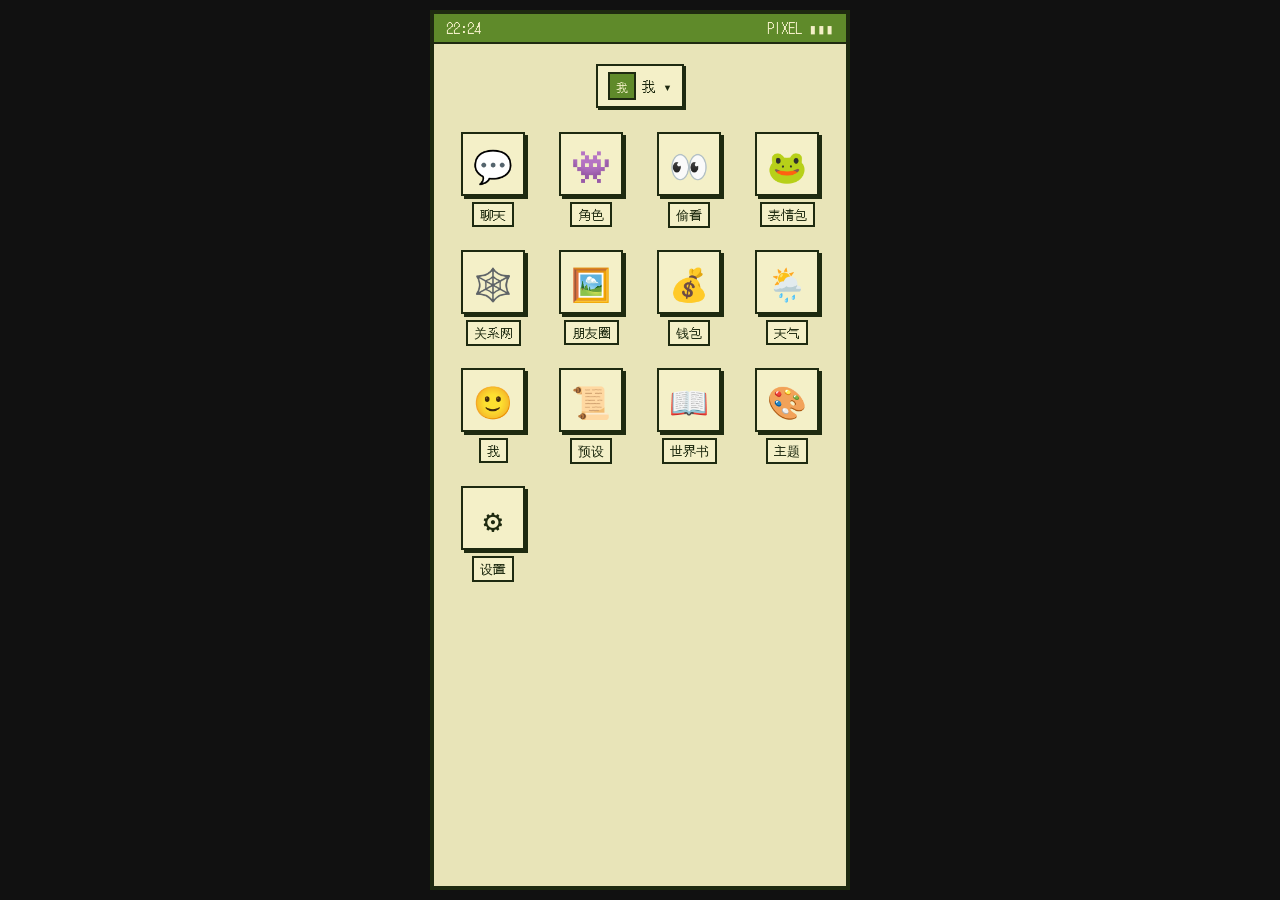
==== pixel-phone/index.html @ 0b1309c7 "Add files via upload" ====
<!DOCTYPE html>
<html lang="zh-CN">
<head>
<meta charset="UTF-8">
<meta name="viewport" content="width=device-width,initial-scale=1,maximum-scale=1,user-scalable=no,viewport-fit=cover">
<meta name="apple-mobile-web-app-capable" content="yes">
<meta name="apple-mobile-web-app-status-bar-style" content="black-translucent">
<meta name="apple-mobile-web-app-title" content="像素小手机">
<title>像素小手机</title>
<link rel="preconnect" href="https://fonts.googleapis.com">
<link rel="preconnect" href="https://fonts.gstatic.com" crossorigin>
<link href="https://fonts.googleapis.com/css2?family=DotGothic16&family=VT323&display=swap" rel="stylesheet">
<link rel="stylesheet" href="css/style.css">
</head>
<body>
<div id="phone">
  <div id="statusbar"><span id="sb-time">--:--</span><span>PIXEL ▮▮▮</span></div>
  <div id="screen"></div>
</div>
<div id="modal-root"></div>
<script src="js/db.js"></script>
<script src="js/api.js"></script>
<script src="js/memory.js"></script>
<script src="js/prompt.js"></script>
<script src="js/app.js"></script>
<script src="js/media.js"></script>
<script src="js/worldbook.js"></script>
<script src="js/chat.js"></script>
<script src="js/social.js"></script>
<script src="js/life.js"></script>
</body>
</html>
---- pixel-phone/css/style.css ----
:root{
  --bg:#e8e4b8;--panel:#f4f0c8;--text:#1e2a10;--border:#1e2a10;
  --accent:#e0b828;--accent2:#5f8a2a;--me:#c8d860;--them:#fffbe0;
  --font:'DotGothic16','VT323','PingFang SC',monospace;
}
*{box-sizing:border-box;margin:0;padding:0;-webkit-tap-highlight-color:transparent}
html,body{height:100%;background:#111;font-family:var(--font);color:var(--text)}
body{display:flex;justify-content:center;align-items:center}
button{font-family:inherit;color:inherit}

#phone{width:100%;height:100%;max-width:420px;max-height:880px;background:var(--bg);
  display:flex;flex-direction:column;position:relative;overflow:hidden;border:4px solid var(--border)}
@media (max-width:500px){#phone{max-width:none;max-height:none;border:none}}

#statusbar{padding:calc(env(safe-area-inset-top) + 4px) 12px 4px;display:flex;justify-content:space-between;
  font-size:14px;background:var(--accent2);color:var(--panel);border-bottom:2px solid var(--border)}
#screen{flex:1;display:flex;flex-direction:column;overflow:hidden;min-height:0}

/* 通用组件 */
.topbar{display:flex;align-items:center;gap:8px;padding:8px;background:var(--panel);border-bottom:2px solid var(--border)}
.topbar .title{flex:1;text-align:center;font-size:18px;white-space:nowrap;overflow:hidden;text-overflow:ellipsis}
.btn{font-size:14px;padding:6px 10px;background:var(--accent);border:2px solid var(--border);
  box-shadow:2px 2px 0 var(--border);cursor:pointer;border-radius:0;white-space:nowrap}
.btn:active{transform:translate(2px,2px);box-shadow:none}
.btn.ghost{background:var(--panel)}
.btn.green{background:var(--accent2);color:var(--panel)}
.btn.danger{background:#e06a4a}
.btn.sm{padding:2px 6px;font-size:12px}
.body{flex:1;overflow-y:auto;padding:10px;-webkit-overflow-scrolling:touch;min-height:0}
.card{background:var(--panel);border:2px solid var(--border);box-shadow:3px 3px 0 var(--border);padding:10px;margin-bottom:14px}
h3{font-size:16px;margin-bottom:4px}
label{display:block;font-size:13px;margin:10px 0 4px}
input,textarea,select{width:100%;font-family:inherit;font-size:16px;padding:6px;background:var(--them);color:var(--text);
  border:2px solid var(--border);border-radius:0;-webkit-appearance:none}
input[type=checkbox]{width:18px;height:18px;-webkit-appearance:checkbox}
input[type=color]{height:36px;padding:2px}
.hint{font-size:12px;opacity:.75;margin-top:4px;line-height:1.5}
.flex{display:flex;gap:8px;align-items:center;flex-wrap:wrap}
.badge{font-size:11px;padding:0 4px;border:1px solid var(--border);background:var(--accent)}
.badge.g{background:var(--accent2);color:var(--panel)}
.badge.off{opacity:.4}

/* 桌面 */
.home{flex:1;padding:16px;background-size:cover;background-position:center;display:flex;flex-direction:column;overflow-y:auto}
.clock{text-align:center;font-size:56px;margin:12px 0 0;font-family:'VT323',var(--font);text-shadow:3px 3px 0 var(--accent)}
.date{text-align:center;margin-bottom:24px;font-size:14px}
.grid{display:grid;grid-template-columns:repeat(4,1fr);gap:18px 8px}
.app{display:flex;flex-direction:column;align-items:center;gap:6px;cursor:pointer;font-size:12px;background:none;border:none}
.app .ico{width:56px;height:56px;display:flex;align-items:center;justify-content:center;font-size:26px;
  background:var(--accent);border:2px solid var(--border);box-shadow:3px 3px 0 var(--border)}
.app:nth-child(even) .ico{background:var(--accent2)}
.app:active .ico{transform:translate(3px,3px);box-shadow:none}
.app .name{background:var(--panel);padding:0 4px;border:1px solid var(--border)}

/* 列表与头像 */
.av{width:42px;height:42px;flex:none;border:2px solid var(--border);background:var(--accent2) center/cover no-repeat;
  image-rendering:pixelated;display:flex;align-items:center;justify-content:center;color:var(--panel);font-size:18px}
.row{display:flex;align-items:center;gap:10px;padding:10px;background:var(--panel);border:2px solid var(--border);
  margin-bottom:8px;cursor:pointer;width:100%;text-align:left}
.row .info{flex:1;min-width:0}
.row .sub{font-size:12px;opacity:.7;white-space:nowrap;overflow:hidden;text-overflow:ellipsis;margin-top:2px}
.empty{text-align:center;opacity:.6;padding:40px 0}

/* 聊天 */
.msgs{display:flex;flex-direction:column;gap:10px}
.msg{display:flex;gap:8px;align-items:flex-start}
.msg.me{flex-direction:row-reverse}
.bubble{max-width:72%;padding:8px 10px;background:var(--them);border:2px solid var(--border);box-shadow:2px 2px 0 var(--border);
  white-space:pre-wrap;word-break:break-word;font-size:15px;line-height:1.45;cursor:pointer;
  -webkit-user-select:none;user-select:none;-webkit-touch-callout:none}
.me .bubble{background:var(--me)}
.voice{min-width:90px}
.voice .vbar{display:flex;gap:6px;align-items:center}
.voice .vtext{display:none;margin-top:6px;padding-top:6px;border-top:2px dashed var(--border);font-size:13px}
.voice.open .vtext{display:block}
.voice.playing .vbar{color:var(--accent2)}
.timesep{text-align:center;font-size:11px;opacity:.6}
.inputbar{display:flex;gap:6px;padding:8px;padding-bottom:calc(env(safe-area-inset-bottom) + 8px);
  background:var(--panel);border-top:2px solid var(--border);align-items:center}
.inputbar input{flex:1;min-width:0}

/* 弹窗 */
.mask{position:fixed;inset:0;background:rgba(0,0,0,.45);display:flex;align-items:center;justify-content:center;z-index:50;padding:16px}
.dialog{width:100%;max-width:380px;max-height:85vh;overflow:auto;margin:0}
.sheet .btn{display:block;width:100%;margin-bottom:8px}
.toast{position:fixed;left:50%;top:12%;transform:translateX(-50%);z-index:99;max-width:85%;font-size:14px;
  background:var(--panel);border:2px solid var(--border);box-shadow:3px 3px 0 var(--border);padding:8px 12px}

/* ===== 第二阶段 ===== */
.col{display:flex;flex-direction:column;max-width:72%;min-width:0}
.me .col{align-items:flex-end}
.col .bubble{max-width:100%}
.sender{font-size:11px;opacity:.7;margin:0 2px 2px}
.at{background:var(--accent);padding:0 2px}
.ignore{align-self:center;text-align:center;font-size:12px;cursor:pointer;max-width:85%;
  -webkit-user-select:none;user-select:none}
.ignore span{display:inline-block;padding:2px 8px;border:2px dashed var(--border);background:var(--panel)}
.ignore .why{display:none;margin-top:4px;padding:6px 8px;background:var(--them);border:2px solid var(--border);line-height:1.5;text-align:left}
.ignore.open .why{display:block}
.dot{min-width:20px;height:20px;padding:0 4px;background:#e06a4a;color:#fff;border:2px solid var(--border);
  font-size:11px;display:inline-flex;align-items:center;justify-content:center;flex:none}
.app{position:relative}
.app .dot{position:absolute;top:-6px;right:4px}
.av.big{width:64px;height:64px;font-size:28px}
.av.sm{width:28px;height:28px;font-size:12px}
.pair{display:flex;flex:none}
.pair .av+.av{margin-left:-14px}
.balance{margin:12px 0;font-size:20px}
.persona-chip{align-self:center;margin-bottom:8px;display:flex;align-items:center;gap:6px}
.peekbar{display:flex;justify-content:space-between;align-items:center;gap:8px;font-size:13px;padding:8px;
  padding-bottom:calc(env(safe-area-inset-bottom) + 8px);background:var(--panel);border-top:2px solid var(--border)}
.rel input[data-desc]{margin-top:6px}
.rel input:disabled{opacity:.4}

/* ===== 聊天界面 ===== */
#screen{display:flex;flex-direction:column;min-height:0}
.cv{flex:1;display:flex;flex-direction:column;min-height:0}
.cv-msgs{flex:1;overflow-y:auto;-webkit-overflow-scrolling:touch;padding:10px;display:flex;flex-direction:column;gap:8px}
.msg{display:flex;gap:6px;align-items:flex-start}
.msg.me{flex-direction:row-reverse}
.bubble{padding:6px 10px;border:2px solid var(--border);background:var(--them);box-shadow:2px 2px 0 var(--border);
  word-break:break-word;line-height:1.5;cursor:pointer}
.me .bubble{background:var(--me)}
.tsep{align-self:center;font-size:11px;opacity:.6}
.typing{padding:2px 12px;font-size:12px;opacity:.7}
.typing[hidden]{display:none}
.inputbar{display:flex;gap:6px;align-items:flex-end;padding:8px;padding-bottom:calc(env(safe-area-inset-bottom) + 8px);
  background:var(--panel);border-top:2px solid var(--border)}
.inputbar textarea{flex:1;resize:none;font-size:16px;max-height:120px;padding:6px;border:2px solid var(--border);
  background:var(--them);color:var(--text);font-family:inherit}
.voice{background:none;border:none;color:inherit;font:inherit;padding:0;cursor:pointer;letter-spacing:1px}
.vtext{display:none;margin-top:4px;padding-top:4px;border-top:2px dashed var(--border);font-size:13px}
.vtext.open{display:block}

/* ===== 修复：桌面 / 列表 / 角色设定折叠 ===== */
/* 桌面：4 列网格，图标放大 */
.home{flex:1;display:flex;flex-direction:column;padding:20px 16px;overflow-y:auto;
  background:var(--wallpaper) center/cover no-repeat}
.apps{display:grid;grid-template-columns:repeat(4,1fr);gap:22px 12px;margin-top:16px}
.app{display:flex;flex-direction:column;align-items:center;gap:6px;background:none;border:none;
  color:var(--text);font-family:inherit;cursor:pointer;padding:0}
.app .icon{width:64px;height:64px;display:flex;align-items:center;justify-content:center;font-size:32px;
  background:var(--panel);border:2px solid var(--border);box-shadow:3px 3px 0 var(--border)}
.app:active .icon{transform:translate(2px,2px);box-shadow:1px 1px 0 var(--border)}
.app .name{font-size:13px;padding:1px 6px;background:var(--panel);border:2px solid var(--border);white-space:nowrap}
.app .dot{top:-6px;right:calc(50% - 40px)}

/* 列表：每项占满一行，颜色跟主题走 */
.list{display:flex;flex-direction:column;gap:8px}
.item{display:flex;align-items:center;gap:10px;width:100%;padding:10px;text-align:left;
  background:var(--panel);color:var(--text);border:2px solid var(--border);box-shadow:2px 2px 0 var(--border);
  font-family:inherit;font-size:15px;border-radius:0;cursor:pointer}
.item .grow{flex:1;min-width:0}
.item small{display:block;opacity:.75}
.ellipsis{white-space:nowrap;overflow:hidden;text-overflow:ellipsis}

/* 角色设定折叠 */
.char-item{flex-direction:column;align-items:stretch;cursor:default}
.char-head{display:flex;align-items:center;gap:10px;background:none;border:none;color:inherit;
  font:inherit;padding:0;text-align:left;cursor:pointer}
.char-head span{font-size:12px;opacity:.7}
.char-persona summary{cursor:pointer;font-size:13px;opacity:.8;margin-top:8px;list-style:none}
.char-persona summary::-webkit-details-marker{display:none}
.char-persona summary::before{content:'▸ '}
.char-persona[open] summary::before{content:'▾ '}
.persona-text{margin-top:6px;padding:8px;max-height:260px;overflow-y:auto;white-space:pre-wrap;
  line-height:1.6;font-size:13px;background:var(--them);color:var(--text);border:2px solid var(--border)}

/* ===== 第三阶段：图片和表情包 ===== */
.pimg{display:block;max-width:180px;max-height:240px;border:2px solid var(--border)}
.bubble:has(.pimg){padding:3px}
.stk{display:block;width:100px;height:100px;object-fit:contain}
.bubble:has(.stk){background:none;border:none;box-shadow:none;padding:0}
.photo{width:160px;padding:10px;text-align:center;font-size:13px;line-height:1.4;
  background:repeating-linear-gradient(45deg,var(--panel) 0 6px,var(--them) 6px 12px);border:2px dashed var(--border)}
.ph-ico{font-size:28px;margin-bottom:4px}
.stk-grid{display:grid;grid-template-columns:repeat(4,1fr);gap:6px;max-height:55vh;overflow-y:auto}
.stk-cell{display:flex;flex-direction:column;align-items:center;gap:2px;padding:4px;background:var(--panel);
  border:2px solid var(--border);color:var(--text);font:inherit;cursor:pointer}
.stk-cell img{width:100%;aspect-ratio:1;object-fit:contain}
.stk-cell small{font-size:11px;max-width:100%;overflow:hidden;text-overflow:ellipsis;white-space:nowrap}
.big-img{display:block;max-width:100%;max-height:70vh;margin:0 auto;border:2px solid var(--border)}

/* ===== 第四阶段 ===== */
.bubble:has(.tf){padding:0;background:none;border:none;box-shadow:none}
.tf{width:190px;padding:8px 10px;background:var(--accent);color:var(--text);border:2px solid var(--border);box-shadow:2px 2px 0 var(--border)}
.tf.accepted,.tf.returned{opacity:.6}
.tf-amt{font-size:18px}
.tf-note{font-size:13px;margin:2px 0 6px}
.tf-st{font-size:11px;border-top:2px dashed var(--border);padding-top:4px}
.mo-head{display:flex;align-items:center;justify-content:flex-end;gap:10px;padding:16px 8px;margin-bottom:8px;
  background:var(--accent2);border:2px solid var(--border)}
.mo-text{margin:4px 0;line-height:1.5;word-break:break-word}
.mo-imgs{display:grid;grid-template-columns:repeat(3,1fr);gap:4px;margin:6px 0}
.mo-imgs img{width:100%;aspect-ratio:1;object-fit:cover;border:2px solid var(--border);cursor:pointer}
.mo-imgs .photo{width:auto;font-size:11px;padding:4px}
.mo-thumb{padding:0;border:none;background:none}
.mo-bar{gap:4px;align-items:center}
.mo-cmts{margin-top:6px;padding:6px 8px;background:var(--them);border:2px solid var(--border);font-size:13px;line-height:1.6}
.mo-c{cursor:pointer;word-break:break-word}
.wx-now{text-align:center}
.wx-ico{font-size:48px}
.wx-t{font-size:32px;margin:4px 0}
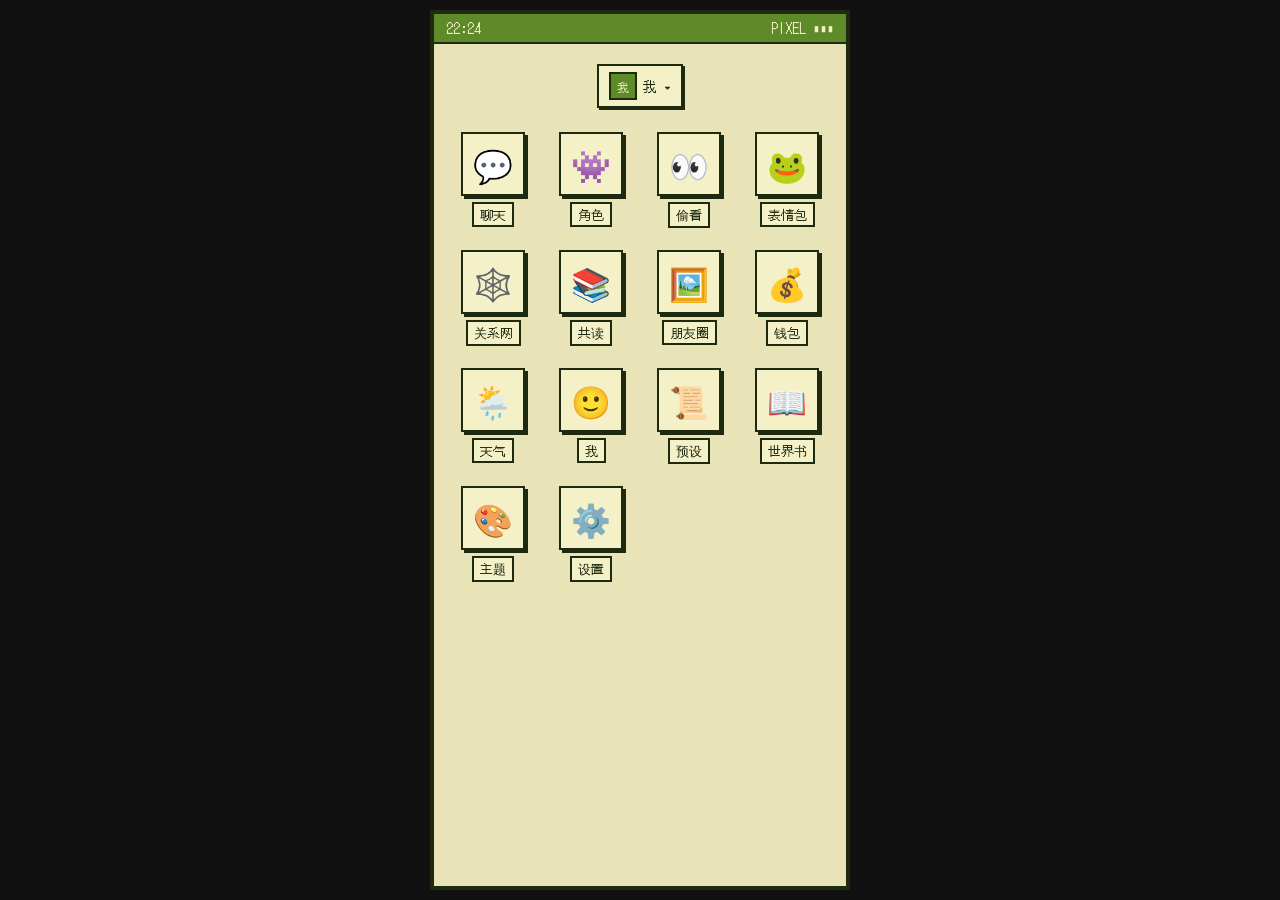
==== commit 46eb0295: "Add files via upload" ====
--- a/pixel-phone/index.html
+++ b/pixel-phone/index.html
@@ -28,5 +28,6 @@
 <script src="js/chat.js"></script>
 <script src="js/social.js"></script>
 <script src="js/life.js"></script>
+<script src="js/reading.js"></script>
 </body>
 </html>
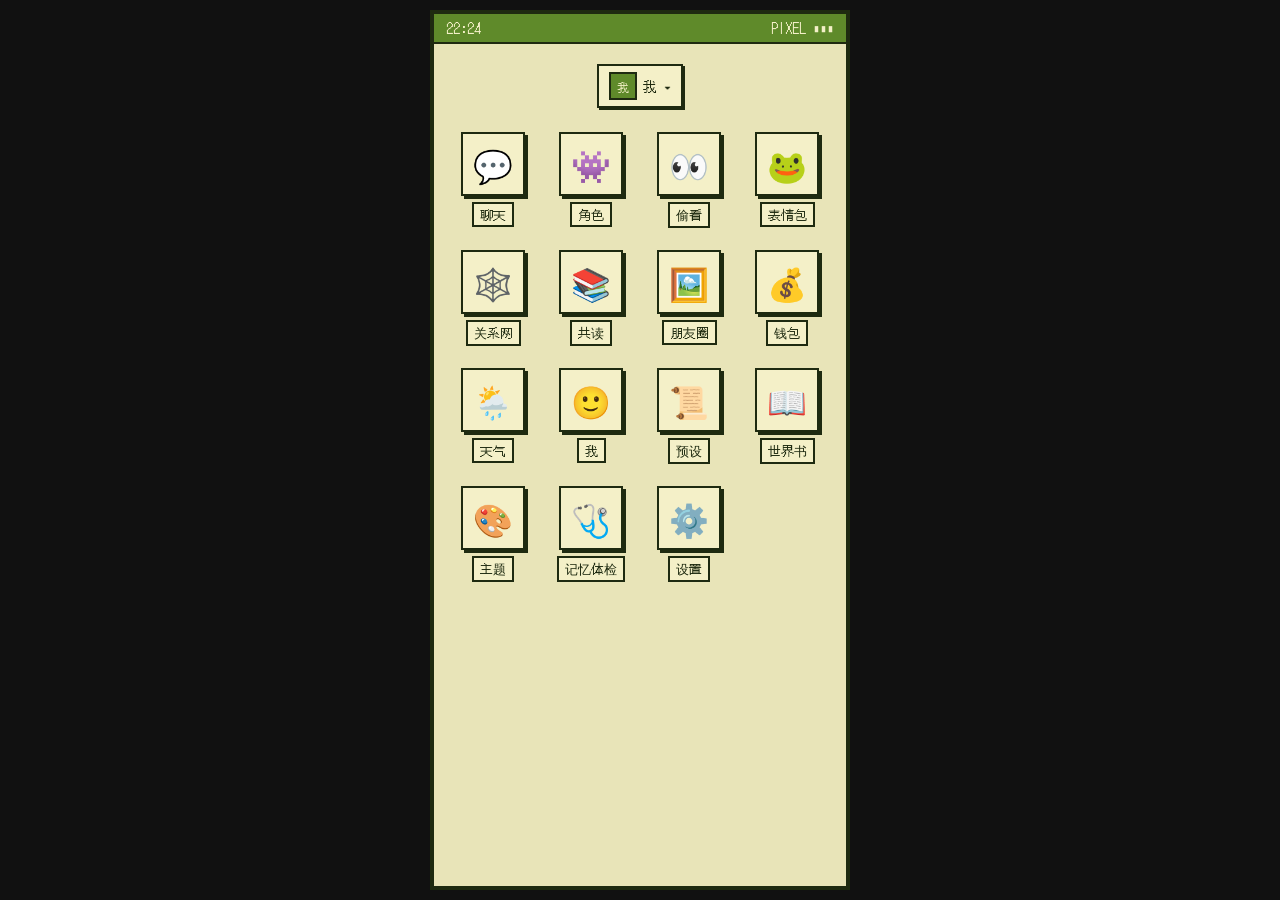
==== commit fbe2cca3: "Add files via upload" ====
--- a/pixel-phone/index.html
+++ b/pixel-phone/index.html
@@ -19,6 +19,7 @@
 </div>
 <div id="modal-root"></div>
 <script src="js/db.js"></script>
+<script src="js/log.js"></script>
 <script src="js/api.js"></script>
 <script src="js/memory.js"></script>
 <script src="js/prompt.js"></script>
@@ -28,6 +29,7 @@
 <script src="js/chat.js"></script>
 <script src="js/social.js"></script>
 <script src="js/life.js"></script>
+<script src="js/health.js"></script>
 <script src="js/reading.js"></script>
 </body>
 </html>
